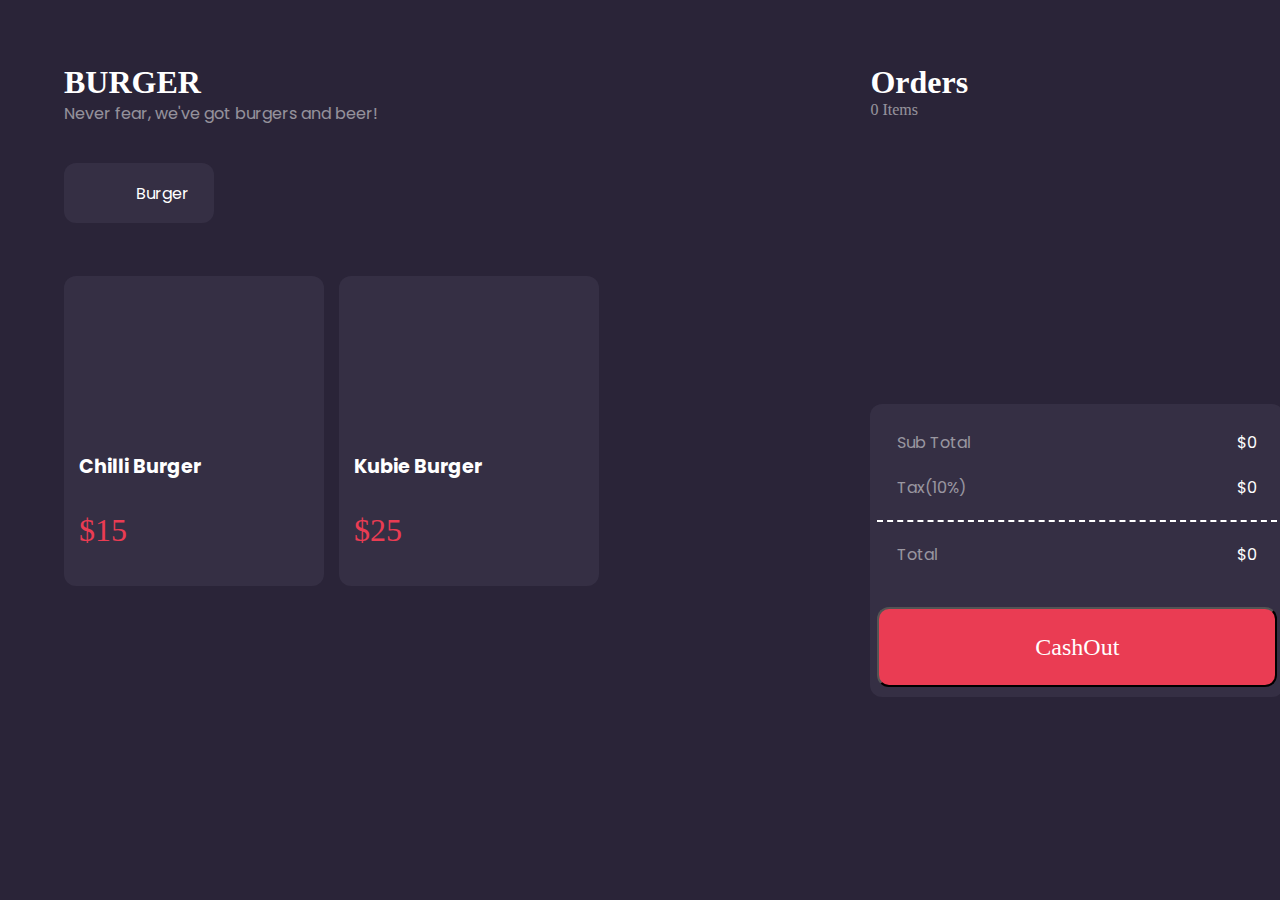
==== index.html @ 79d661ca "name" ====
<!DOCTYPE html>
<html lang="en">

<head>
    <meta charset="UTF-8">
    <meta http-equiv="X-UA-Compatible" content="IE=edge">
    <meta name="viewport" content="width=device-width, initial-scale=1.0">
    <title>BURGER BUY WEB</title>
    <link rel="stylesheet" href="./main.css">
    <link href="https://fonts.googleapis.com/css2?family=Poppins:wght@400;500;600;700&display=swap" rel="stylesheet">
    <script src="https://kit.fontawesome.com/04158e9780.js" crossorigin="anonymous"></script>
    <link rel="shortcut icon" href="https://images.vexels.com/media/users/3/152411/isolated/preview/4a22d435331dde73ae0f1cebbdbaacff-double-burger-icon.png" type="image/x-icon">
</head>

<body>
    <div class="container">
        <div class="menu">
            <div class="header">
                <h1>BURGER</h1>
                <p>Never fear, we've got burgers and beer!</p>
            </div>
            <div class="tags">
                <div class="tag">
                    <div class="icon"><img
                            src="https://images.vexels.com/media/users/3/152411/isolated/preview/4a22d435331dde73ae0f1cebbdbaacff-double-burger-icon.png"
                            alt=""></div>
                    <div class="title">Burger</div>
                </div>
            </div>
            <div class="burgers">

            </div>
        </div>
        <div class="orders">
            <div class="header">
                <h1>Orders</h1>
                <p><span id="itemnumber">0</span> Items</p>
            </div>
            <div class="orderdburgers">
               
            </div>
            <div class="bill">
                <div class="cash subtotal">Sub Total <span id="subtotal">$0</span></div>
                <div class="cash tax">Tax(10%) <span id="tax">$0</span></div>
                <div class="cash total">Total<span id="total">$0</span></div>
                <div class="button"><a href="./buycard.html"><button> CashOut</button></a></div>
            </div>
        </div>
       
    </div>
</body>
<script src="./App.js"></script>

</html>
---- main.css ----
* {
    margin: 0;
    padding: 0;
}

body {
    background-color: #2A2438;
}

.container {
    padding: 5%;
    display: flex;
    justify-content: space-between;
    padding-bottom: 0%;
}

.container .menu {
    width: 80%;
}

.container .menu .header {
    font-family: Open Sans;
    color: white;
}

.container .menu .header p {
    font-family: Poppins;
    opacity: 0.5;
}

.container .menu .tags {
    margin-top: 5%;
}

.container .menu .tags .tag {
    height: 60px;
    width: 150px;
    background-color: #352f44;
    color: white;
    font-family: Poppins;
    display: flex;
    justify-content: center;
    align-items: center;
    border-radius: 12px;
}

.container .menu .tags .tag .icon {
    height: 40px;
    width: 40px;
    margin-right: 5%;
}

.container .menu .tags .tag .icon img {
    width: 100%;
}

.container .orders {
    width: 30%;
    padding-left: 5%;

}

.container .orders .header h1 {
    font-family: Gilroy;
    color: white;
}

.container .orders .header p {
    font-family: Open Sans;
    color: white;
    opacity: 0.5;
}

.container .burgers {
    height: 350px;
    display: flex;
    flex-wrap: wrap;
    margin-top: 5%;
    overflow: auto;
    scroll-behavior: smooth;
}

.container .burgers::-webkit-scrollbar {
    -webkit-apearance: none;
    width: 8px;
}

.container .burgers::-webkit-scrollbar-track {
    background-color: #352f44;
    border-radius: 12px;
}

.container .burgers::-webkit-scrollbar-thumb {
    background-color: #262130;
}

.container .burgers .burger {
    height: 280px;
    width: 230px;
    background-color: #352f44;
    border-radius: 12px;
    padding: 2%;
    margin: 2%;
    margin-left: 0%;
}

.container .burgers .burger .image {
    height: 150px;
    width: 230px;
    overflow: hidden;
    border-radius: 12px;
}

.container .burgers .burger .image img {
    width: 100%;
}

.container .burgers .burger .title {
    font-family: Poppins;
    color: white;
    font-size: 1.2rem;
    margin-top: 5%;
    height: 60px;
    overflow: hidden;
    font-weight: bolder;
}

.container .burgers .burger .bottom {
    display: flex;
    justify-content: space-between;
    align-items: center;
}

.container .burgers .burger .bottom .price {
    color: #ea3c53;
    font-family: Gilroy;
    font-size: 2rem;
}

.container .burgers .burger .bottom .cart i {
    color: white;
    font-size: 2rem;
    cursor: pointer;
}

.orderdburgers {
    margin-top: 5%;
    height: 250px;
    overflow-y: auto;
    width: 450px;
    margin-bottom: 5%;
}
.container .orderdburgers::-webkit-scrollbar {
    -webkit-apearance: none;
    width: 8px;
}

.container .orderdburgers::-webkit-scrollbar-track {
    background-color: #352f44;
    border-radius: 12px;
}

.container .orderdburgers::-webkit-scrollbar-thumb {
    background-color: #262130;
}

.orderdburgers .burger {
    height: 80px;
    width: 400px;
    background-color: #352f44;
    border-radius: 12px;
    display: flex;
    align-items: center;
    padding-left: 5%;
    margin-bottom: 5%;
}

.orderdburgers .burger .icon {
    height: 60px;
    width: 60px;
    overflow: hidden;
    border-radius: 12px;
    margin-right: 5%;
}

.orderdburgers .burger .icon img {
    width: 130%;
}

.orderdburgers .burger .title {
    font-family: Poppins;
    color: white;
    font-size: 0.5rem;
}

.orderdburgers .burger .title h1 {
    width: 250px;
    overflow: hidden;
}

.orderdburgers .burger .title p {
    font-family: Gilroy;
    color: white;
    opacity: 0.5;
    font-size: 1rem;
}

.orderdburgers .burger .delete i {
    font-size: 2rem;
    color: #ea3c53;
    cursor: pointer;
}

.orders .bill {
    height: 280px;
    width: 400px;
    background-color: #352f44;
    border-radius: 12px;
    padding: 2%;
}

.orders .bill .cash {
    color: rgb(255, 255, 255, 0.5);
    font-family: Poppins;
    display: flex;
    justify-content: space-between;
    padding-right: 5%;
    margin-top: 5%;
    padding-left: 5%;
}

.orders .bill .total {
    border-top: 2px  dashed white ;
    padding-top: 5%;
}

.orders .bill span {
    color: white;
    opacity: 1;
}
.orders .bill .button{
    width: 400px;
    display: flex;
    justify-content: center;
    margin-top: 10%;
}
.orders .bill .button button{
    height: 80px;
    width: 400px;
    border-radius: 12px;
    background-color: #ea3c53;
    color: white;
    font-family: Gilroy;
    font-size: 1.5rem;
    cursor: pointer;
    bottom: none;
}
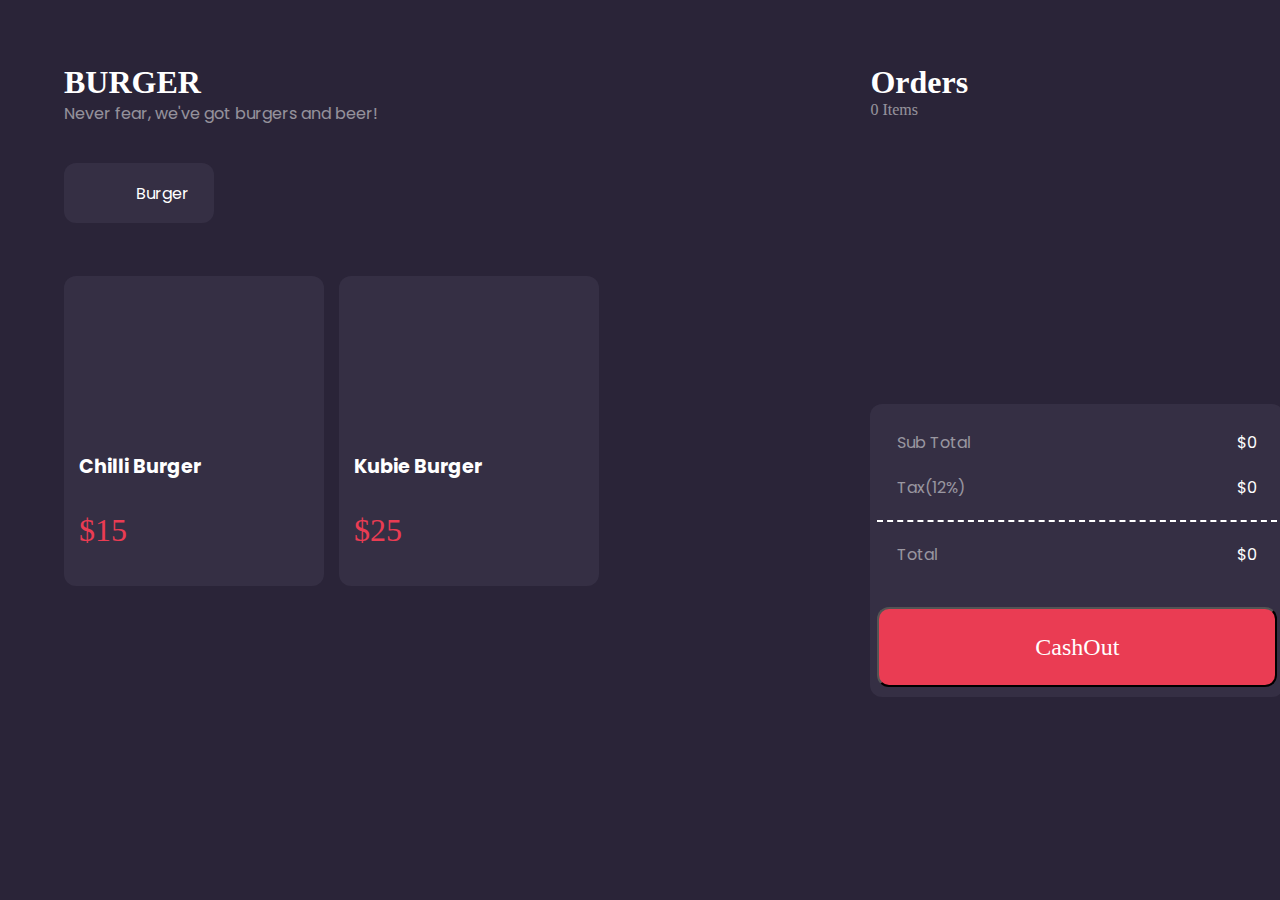
==== commit 48194290: "“comennt”" ====
--- a/index.html
+++ b/index.html
@@ -9,7 +9,9 @@
     <link rel="stylesheet" href="./main.css">
     <link href="https://fonts.googleapis.com/css2?family=Poppins:wght@400;500;600;700&display=swap" rel="stylesheet">
     <script src="https://kit.fontawesome.com/04158e9780.js" crossorigin="anonymous"></script>
-    <link rel="shortcut icon" href="https://images.vexels.com/media/users/3/152411/isolated/preview/4a22d435331dde73ae0f1cebbdbaacff-double-burger-icon.png" type="image/x-icon">
+    <link rel="shortcut icon"
+        href="https://images.vexels.com/media/users/3/152411/isolated/preview/4a22d435331dde73ae0f1cebbdbaacff-double-burger-icon.png"
+        type="image/x-icon">
 </head>
 
 <body>
@@ -37,16 +39,16 @@
                 <p><span id="itemnumber">0</span> Items</p>
             </div>
             <div class="orderdburgers">
-               
+
             </div>
             <div class="bill">
                 <div class="cash subtotal">Sub Total <span id="subtotal">$0</span></div>
-                <div class="cash tax">Tax(10%) <span id="tax">$0</span></div>
+                <div class="cash tax">Tax(12%) <span id="tax">$0</span></div>
                 <div class="cash total">Total<span id="total">$0</span></div>
                 <div class="button"><a href="./buycard.html"><button> CashOut</button></a></div>
             </div>
         </div>
-       
+
     </div>
 </body>
 <script src="./App.js"></script>
--- a/main.css
+++ b/main.css
@@ -254,4 +254,7 @@
     font-size: 1.5rem;
     cursor: pointer;
     bottom: none;
+}
+@media(max-){
+    
 }